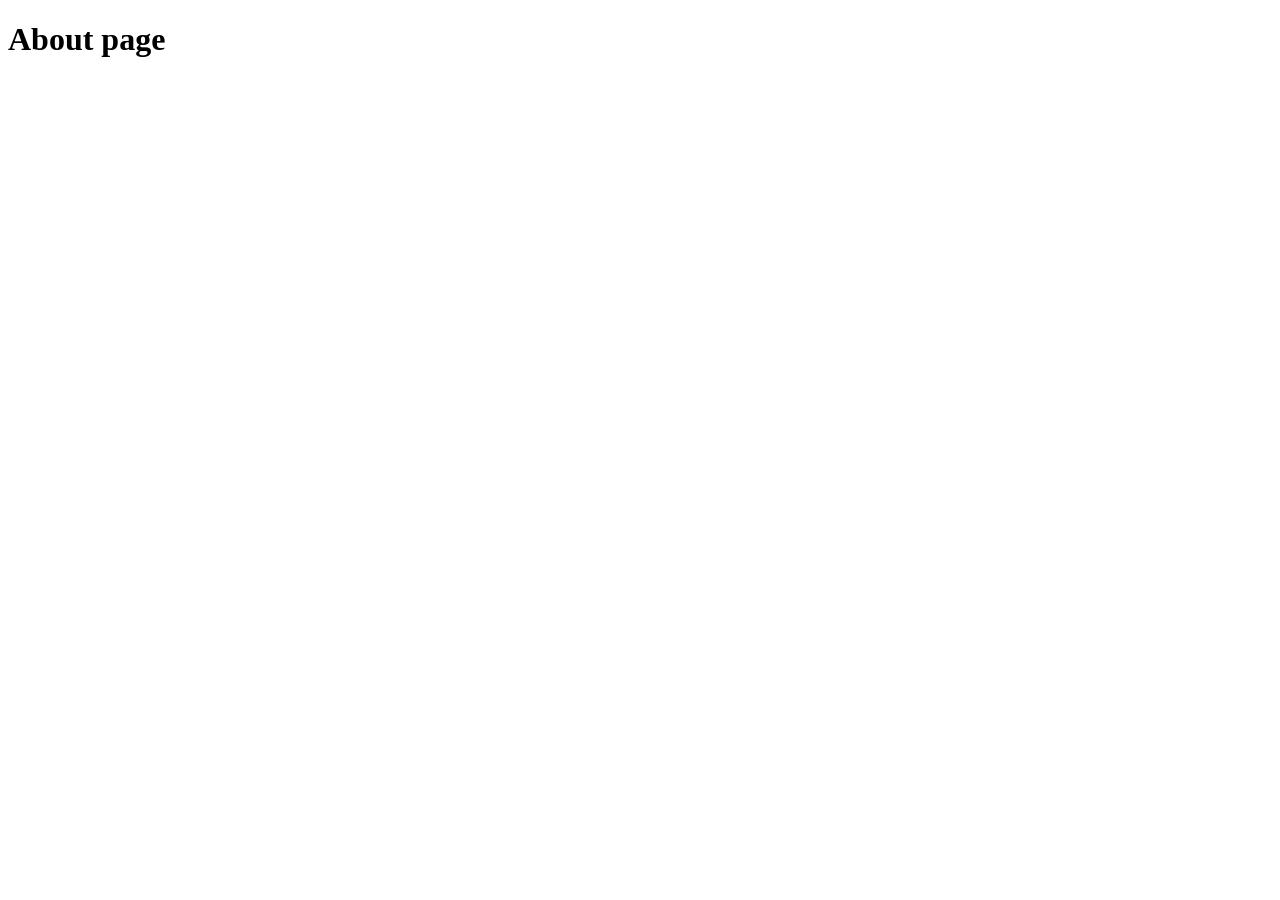
==== about.html @ 80f92748 "styling the about" ====
<!DOCTYPE html>
<html lang="en">
<head>
    <meta charset="UTF-8">
    <meta name="viewport" content="width=device-width, initial-scale=1.0">
    <title>Document</title>
</head>
<body>
    <div>
        <h1>About page </h1>
    </div>
</body>
</html>
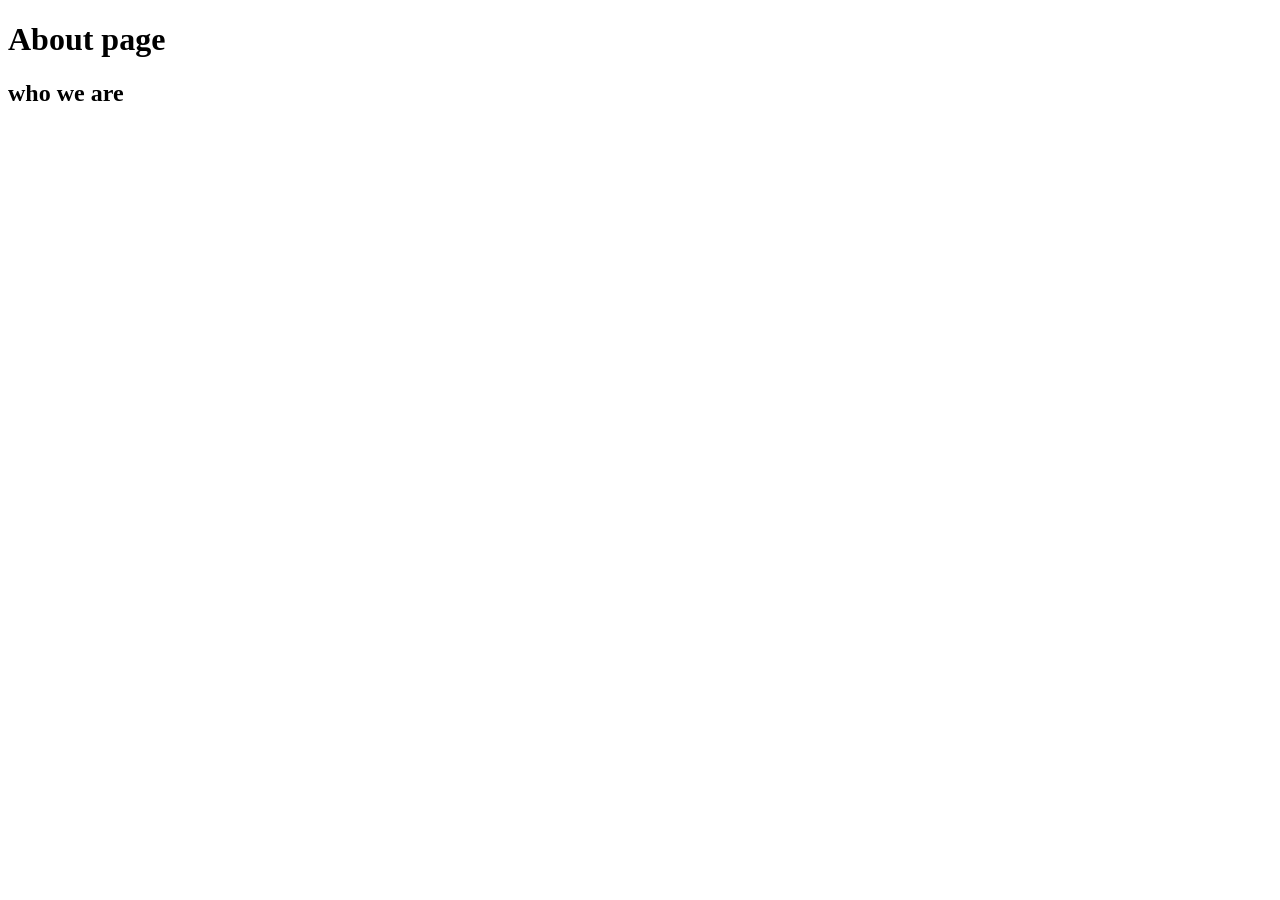
==== commit 2d772268: "talking about who we are" ====
--- a/about.html
+++ b/about.html
@@ -8,6 +8,8 @@
 <body>
     <div>
         <h1>About page </h1>
+        <h2>who we are</h2>
+
     </div>
 </body>
 </html>
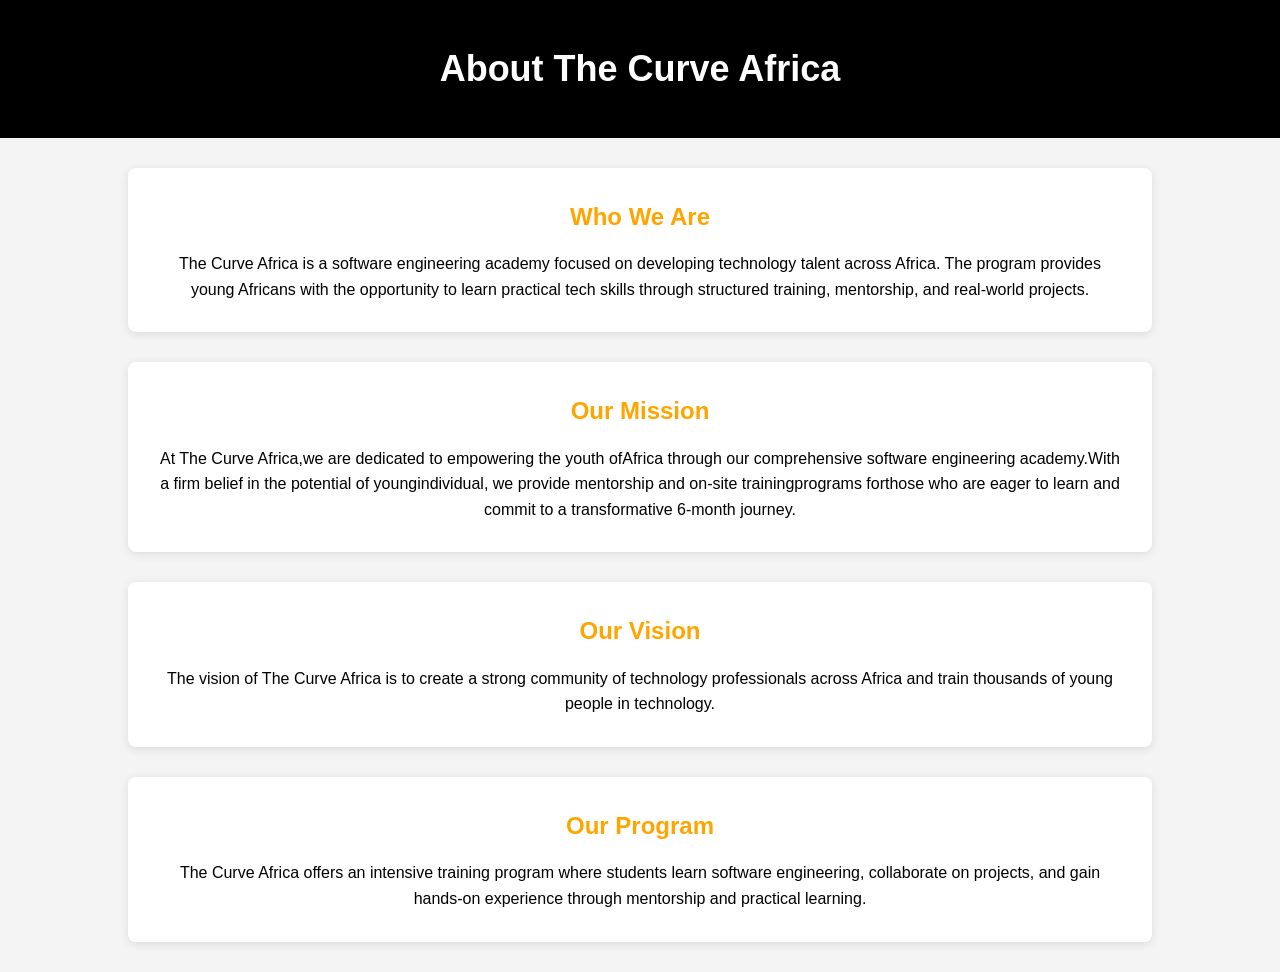
==== commit 60ce62ad: "i added html sections and styled my css" ====
--- a/about.html
+++ b/about.html
@@ -4,12 +4,51 @@
     <meta charset="UTF-8">
     <meta name="viewport" content="width=device-width, initial-scale=1.0">
     <title>Document</title>
+    <link rel="stylesheet" href="about.css">
 </head>
 <body>
-    <div>
-        <h1>About page </h1>
-        <h2>who we are</h2>
+    <header>
+        <h1>About The Curve Africa</h1>
+    </header>
+    <section>
+<h2>Who We Are</h2>
+<p>
+The Curve Africa is a software engineering academy focused on developing
+technology talent across Africa. The program provides young Africans with
+the opportunity to learn practical tech skills through structured training,
+mentorship, and real-world projects.
+</p>
+</section>
 
-    </div>
+<section>
+<h2>Our Mission</h2>
+<p>
+ At The Curve Africa,we are dedicated to empowering the
+ youth ofAfrica through our comprehensive software 
+ engineering academy.With a firm belief in the potential
+ of youngindividual, we provide mentorship and on-site
+ trainingprograms forthose who are eager to learn and 
+ commit to a transformative 6-month journey.
+</p>
+</section>
+
+<section>
+<h2>Our Vision</h2>
+<p>
+The vision of The Curve Africa is to create a strong community of
+technology professionals across Africa and train thousands of young
+people in technology.
+</p>
+</section>
+
+<section>
+<h2>Our Program</h2>
+<p>
+The Curve Africa offers an intensive training program where students
+learn software engineering, collaborate on projects, and gain hands-on
+experience through mentorship and practical learning.
+</p>
+</section>
+
 </body>
 </html>
--- a/about.css
+++ b/about.css
@@ -0,0 +1,47 @@
+
+*{
+margin:0;
+padding:0;
+box-sizing:border-box;
+}
+
+body{
+font-family:Arial, Helvetica, sans-serif;
+background:#f4f4f4;
+line-height:1.6;
+}
+
+header{
+background:black;
+color:white;
+text-align:center;
+padding:40px;
+}
+
+
+h1{
+font-size:36px;
+}
+
+section{
+background:white;
+width:80%;
+margin:30px auto;
+padding:30px;
+border-radius:8px;
+box-shadow:0 2px 10px rgba(0,0,0,0.1);
+}
+
+
+h2{
+color:orange;
+margin-bottom:15px;
+text-align:center;
+}
+
+
+p{
+font-size:16px;
+color:black;
+text-align:center;
+}
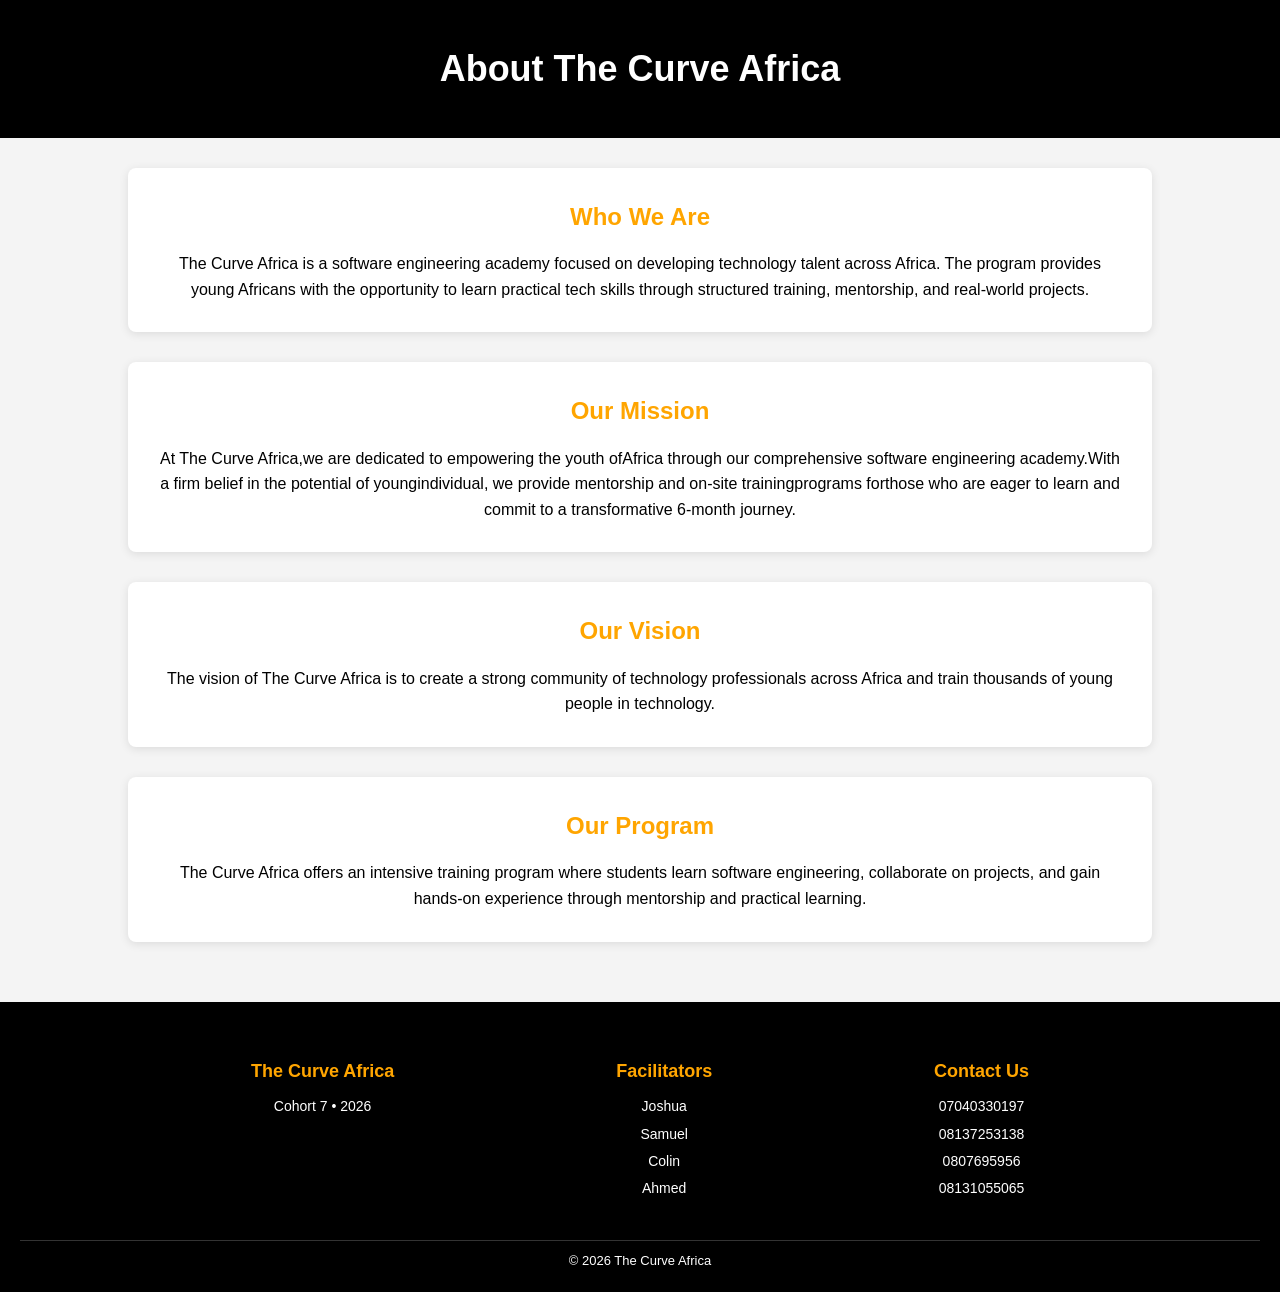
==== commit 25282f62: "i linked the footer" ====
--- a/about.html
+++ b/about.html
@@ -5,6 +5,7 @@
     <meta name="viewport" content="width=device-width, initial-scale=1.0">
     <title>Document</title>
     <link rel="stylesheet" href="about.css">
+    <link rel="stylesheet" href="footer.css">
 </head>
 <body>
     <header>
@@ -49,6 +50,35 @@
 experience through mentorship and practical learning.
 </p>
 </section>
+  <footer class="footer">
 
+<div class="footer-container">
+
+<div class="footer-section">
+<h3>The Curve Africa</h3>
+<p>Cohort 7 • 2026</p>
+</div>
+
+<div class="footer-section">
+<h3>Facilitators</h3>
+<p>Joshua</p>
+<p>Samuel</p>
+<p>Colin</p>
+<p>Ahmed</p>
+</div>
+
+<div class="footer-section">
+<h3>Contact Us</h3>
+<p>07040330197</p>
+<p>08137253138</p>
+<p>0807695956</p>
+<p>08131055065</p>
+</div>
+
+</div>
+
+<p class="footer-bottom">© 2026 The Curve Africa</p>
+
+</footer>
 </body>
 </html>
--- a/footer.css
+++ b/footer.css
@@ -0,0 +1,43 @@
+/* Footer styling */
+
+.footer{
+background:black;
+color:white;
+padding:40px 20px 20px 20px;
+margin-top:60px;
+}
+
+.footer-container{
+display:flex;
+justify-content:space-around;
+flex-wrap:wrap;
+max-width:1000px;
+margin:auto;
+color: white;
+}
+
+.footer-section{
+margin:15px;
+text-align:center;
+}
+
+.footer-section h3{
+margin-bottom:10px;
+color:#ffa500;
+font-size:18px;
+}
+
+.footer-section p{
+margin:5px 0;
+font-size:14px;
+color: white;
+}
+
+.footer-bottom{
+text-align:center;
+margin-top:20px;
+border-top:1px solid rgba(255,255,255,0.2);
+padding-top:10px;
+font-size:13px;
+color: white;
+}
